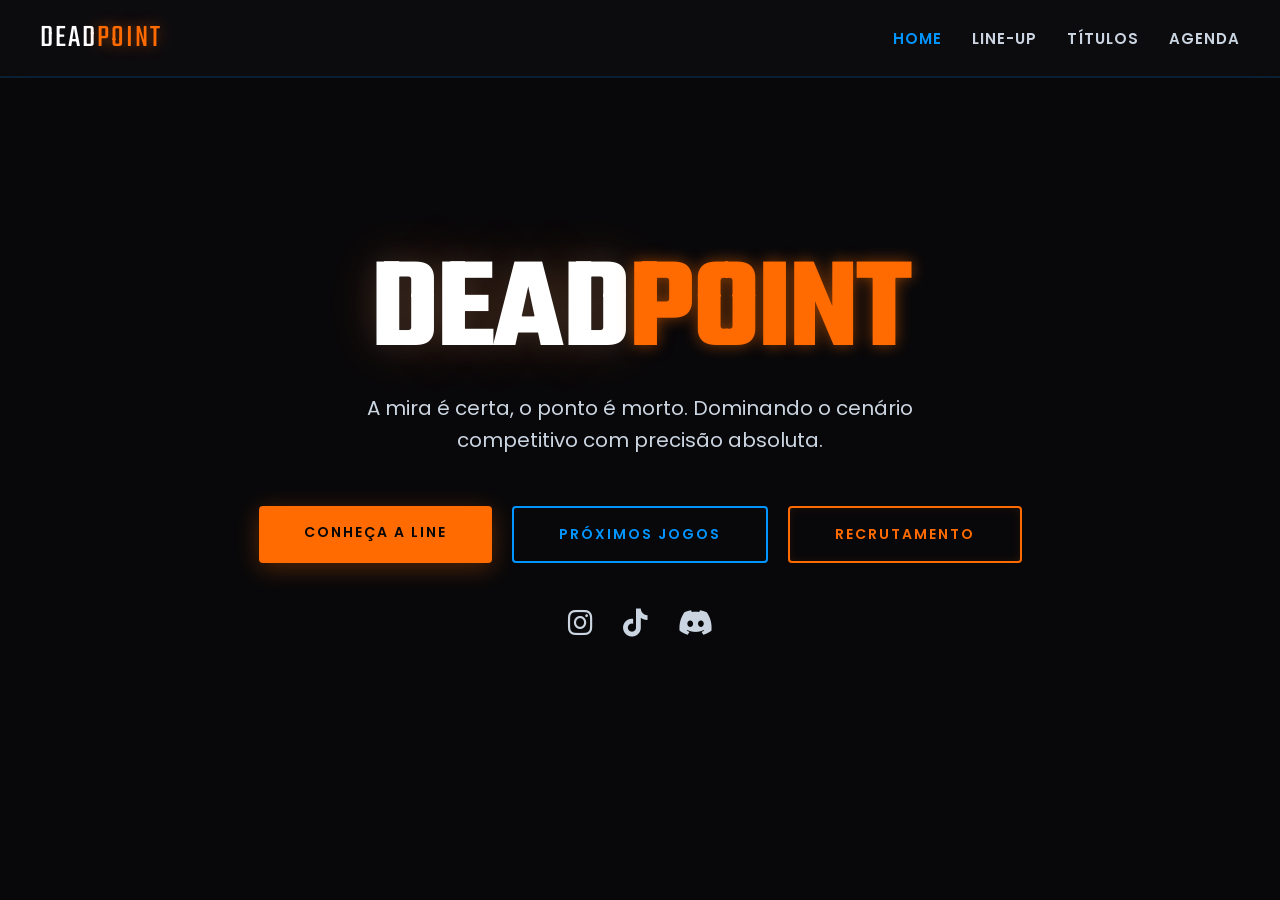
==== index.html @ f2062ecc "primeiro commit" ====
<!DOCTYPE html>
<html lang="pt-BR">
<head>
    <meta charset="UTF-8">
    <meta name="viewport" content="width=device-width, initial-scale=1.0">
    <title>DEADPOINT | E-Sports Team</title>
    <link rel="stylesheet" href="style.css">
    <!-- Ícones gratuitos -->
    <link rel="stylesheet" href="https://cdnjs.cloudflare.com/ajax/libs/font-awesome/6.4.0/css/all.min.css">
</head>
<body>

    <!-- NAV BAR -->
    <header>
        <div class="navbar">
            <div class="logo">DEAD<span>POINT</span></div>
            <nav>
                <ul>
                    <li><a href="#" class="active">Home</a></li>
                    <li><a href="lineup.html">Line-up</a></li>
                    <li><a href="conquistas.html">Títulos</a></li>
                    <li><a href="agenda.html">Agenda</a></li>
                </ul>
            </nav>
        </div>
    </header>

    <!-- HERO SECTION -->
    <section class="hero">
        <!-- Camada de Vídeo/Imagem de Fundo -->
        <div class="hero-bg">
            <img src="https://images.unsplash.com/photo-1542751371-adc38448a05e?q=80&w=2070" alt="Deadpoint Combat">
        </div>
        
        <!-- Camada de Sobreposição (Overlay) -->
        <div class="hero-overlay"></div>

        <!-- Conteúdo Principal -->
        <div class="hero-content">
            <h1 class="animate-pop">DEAD<span>POINT</span></h1>
            <p class="animate-fade">A mira é certa, o ponto é morto. Dominando o cenário competitivo com precisão absoluta.</p>
            
            <!-- Botões de Ação (Apenas os originais) -->
            <div class="hero-btns animate-fade">
                <a href="lineup.html" class="btn-hero primary">Conheça a Line</a>
                <a href="agenda.html" class="btn-hero secondary">Próximos Jogos</a>
                <a href="recrutamento.html" class="btn-hero recruitment">Recrutamento</a>
            </div>

            <!-- Links de Redes Sociais (Instagram, TikTok e Discord juntos) -->
            <div class="hero-socials animate-fade">
                <a href="https://www.instagram.com/_dead_point_" target="_blank" aria-label="Instagram"><i class="fa-brands fa-instagram"></i></a>
                <a href="https://www.tiktok.com/@deadpointdp" target="_blank" aria-label="TikTok"><i class="fa-brands fa-tiktok"></i></a>
                <!-- Link do Discord no mesmo padrão visual -->
                <a href="https://discord.gg/6eqAbqm289" target="_blank" aria-label="Discord"><i class="fa-brands fa-discord"></i></a>
            </div>
        </div>
    </section>

</body>
</html>
---- style.css ----
/* ==========================================================================
   RESET BÁSICO, VARIÁVEIS E FONTES
   ========================================================================== */
@import url('https://fonts.googleapis.com/css2?family=Poppins:wght@400;600&family=Teko:wght@700&display=swap');

:root {
    /* Cores da Line */
    --preto-profundo: #08080a;
    --preto-bg: #0d0d11;
    --branco-puro: #ffffff;
    --cinza-texto: #cbd5e1;
    --azul-tech: #0095ff;
    --laranja-dead: #ff6b00;
    
    /* Fontes */
    --fonte-titulo: 'Teko', sans-serif;
    --fonte-corpo: 'Poppins', sans-serif;
}

* {
    margin: 0;
    padding: 0;
    box-sizing: border-box;
    scroll-behavior: smooth;
}

body {
    background-color: var(--preto-profundo);
    color: var(--branco-puro);
    font-family: var(--fonte-corpo);
    overflow-x: hidden;
}

span {
    color: var(--laranja-dead);
    text-shadow: 0 0 15px rgba(255, 107, 0, 0.5);
}

/* ==========================================================================
   NAVBAR (Desktop)
   ========================================================================== */
header {
    position: fixed;
    top: 0;
    left: 0;
    width: 100%;
    background-color: rgba(13, 13, 17, 0.85);
    backdrop-filter: blur(15px);
    -webkit-backdrop-filter: blur(15px); /* Suporte para Safari */
    z-index: 1000;
    border-bottom: 2px solid rgba(0, 149, 255, 0.15);
}

.navbar {
    max-width: 1400px;
    margin: 0 auto;
    padding: 15px 40px;
    display: flex;
    justify-content: space-between;
    align-items: center;
}

.logo {
    font-family: var(--fonte-titulo);
    font-size: 32px;
    text-transform: uppercase;
    letter-spacing: 2px;
    color: var(--branco-puro);
}

nav ul {
    display: flex;
    list-style: none;
    gap: 30px;
}

nav ul li a {
    color: var(--cinza-texto);
    text-decoration: none;
    font-weight: 600;
    font-size: 15px;
    text-transform: uppercase;
    letter-spacing: 1px;
    transition: 0.3s;
    position: relative;
}

/* Links mudam de cor no hover e quando ativos, sem linhas embaixo */
nav ul li a:hover, 
nav ul li a.active {
    color: var(--azul-tech);
}

/* ==========================================================================
   HERO SECTION (Desktop)
   ========================================================================== */
.hero {
    height: 100vh;
    width: 100%;
    display: flex;
    justify-content: center;
    align-items: center;
    position: relative;
    overflow: hidden;
}

/* Camada 1: Imagem/Vídeo de Fundo */
.hero-bg {
    position: absolute;
    top: 0; left: 0;
    width: 100%; height: 100%;
    z-index: 1;
}

.hero-bg img, .hero-bg video {
    width: 100%;
    height: 100%;
    object-fit: cover;
    opacity: 0.25;
    filter: grayscale(100%) contrast(120%);
}

/* Camada 2: Overlay Gradiente */
.hero-overlay {
    position: absolute;
    top: 0; left: 0;
    width: 100%; height: 100%;
    background: radial-gradient(circle at center, rgba(8,8,10,0.5) 0%, rgba(8,8,10,1) 90%);
    z-index: 2;
}

/* Camada 3: Conteúdo Central */
.hero-content {
    text-align: center;
    z-index: 3;
    max-width: 900px;
    padding: 0 20px;
}

.hero-content h1 {
    font-family: var(--fonte-titulo);
    font-size: 130px;
    line-height: 0.9;
    font-weight: 700;
    letter-spacing: -2px;
    margin-bottom: 20px;
    color: var(--branco-puro);
    text-transform: uppercase;
    text-shadow: 0 0 30px rgba(255, 255, 255, 0.1), 0 0 60px rgba(255, 107, 0, 0.2);
}

.hero-content p {
    font-size: 20px;
    color: var(--cinza-texto);
    max-width: 650px;
    margin: 0 auto 50px auto;
    line-height: 1.6;
    font-weight: 400;
}

/* ==========================================================================
   BOTÕES DA HERO
   ========================================================================== */
.hero-btns {
    display: flex;
    gap: 20px;
    justify-content: center;
    flex-wrap: wrap;
}

.btn-hero {
    display: inline-block;
    padding: 16px 45px;
    font-weight: 600;
    text-decoration: none;
    border-radius: 4px;
    text-transform: uppercase;
    letter-spacing: 2px;
    font-size: 14px;
    transition: 0.3s ease-out;
    position: relative;
    overflow: hidden;
}

/* Botão Primário (Laranja) */
.btn-hero.primary {
    background-color: var(--laranja-dead);
    color: var(--preto-profundo);
    box-shadow: 0 5px 25px rgba(255, 107, 0, 0.3);
}

.btn-hero.primary:hover {
    box-shadow: 0 8px 35px rgba(255, 107, 0, 0.6), 0 0 15px rgba(0, 149, 255, 0.3);
    transform: translateY(-4px);
}

/* Botão Secundário (Azul) */
.btn-hero.secondary {
    background-color: transparent;
    color: var(--azul-tech);
    border: 2px solid var(--azul-tech);
}

.btn-hero.secondary:hover {
    background-color: var(--azul-tech);
    color: var(--preto-profundo);
    box-shadow: 0 5px 25px rgba(0, 149, 255, 0.4);
    transform: translateY(-4px);
}

/* Botão de Recrutamento */
.btn-hero.recruitment {
    background-color: transparent;
    color: var(--laranja-dead);
    border: 2px solid var(--laranja-dead);
    box-shadow: inset 0 0 10px rgba(255, 107, 0, 0.1);
}

.btn-hero.recruitment:hover {
    background-color: var(--laranja-dead);
    color: var(--preto-profundo);
    box-shadow: 0 8px 30px rgba(255, 107, 0, 0.5);
    transform: translateY(-4px);
}

/* ==========================================================================
   REDES SOCIAIS
   ========================================================================== */
.hero-socials {
    margin-top: 40px;
    display: flex;
    justify-content: center;
    gap: 30px;
}

.hero-socials a {
    color: var(--cinza-texto);
    font-size: 28px;
    text-decoration: none;
    transition: 0.3s cubic-bezier(0.25, 0.8, 0.25, 1);
}

.hero-socials a:hover {
    color: var(--laranja-dead);
    transform: translateY(-5px) scale(1.1);
    filter: drop-shadow(0 0 10px rgba(255, 107, 0, 0.6));
}

/* ==========================================================================
   CLASSES DE ANIMAÇÃO
   ========================================================================== */
@keyframes popIn {
    0% { transform: scale(0.9); opacity: 0; }
    100% { transform: scale(1); opacity: 1; }
}

@keyframes fadeInUp {
    0% { transform: translateY(30px); opacity: 0; }
    100% { transform: translateY(0); opacity: 1; }
}

/* ==========================================================================
   MEDIA QUERY - AJUSTES PARA CELULAR E TABLETS
   ========================================================================== */
@media (max-width: 768px) {
    /* Navbar Mobile */
    .navbar {
        padding: 15px 20px;
        flex-direction: column;
        gap: 12px;
    }

    .logo {
        font-size: 28px;
        letter-spacing: 1px;
    }

    nav ul {
        gap: 20px;
    }

    nav ul li a {
        font-size: 13px;
        letter-spacing: 0.5px;
    }

    /* Hero Section Mobile */
    .hero {
        height: auto;
        min-height: 100vh;
        padding: 140px 0 60px 0; /* Espaço pro topo não cobrir conteúdo */
    }

    .hero-content h1 {
        font-size: 68px; /* Título adaptado para caber na tela do celular */
        letter-spacing: -1px;
        margin-bottom: 15px;
    }

    .hero-content p {
        font-size: 16px;
        margin-bottom: 35px;
        padding: 0 10px;
    }

    /* Botões Mobile (Empilhados e fáceis de clicar) */
    .hero-btns {
        flex-direction: column;
        width: 100%;
        max-width: 280px;
        margin: 0 auto;
        gap: 12px;
    }

    .btn-hero {
        width: 100%;
        padding: 14px 0;
        text-align: center;
        font-size: 13px;
        letter-spacing: 1px;
    }
    
    .btn-hero:hover {
        transform: translateY(-2px); /* Efeito suave no touch */
    }

    /* Redes Sociais Mobile */
    .hero-socials {
        margin-top: 35px;
        gap: 25px;
    }

    .hero-socials a {
        font-size: 24px;
    }
}
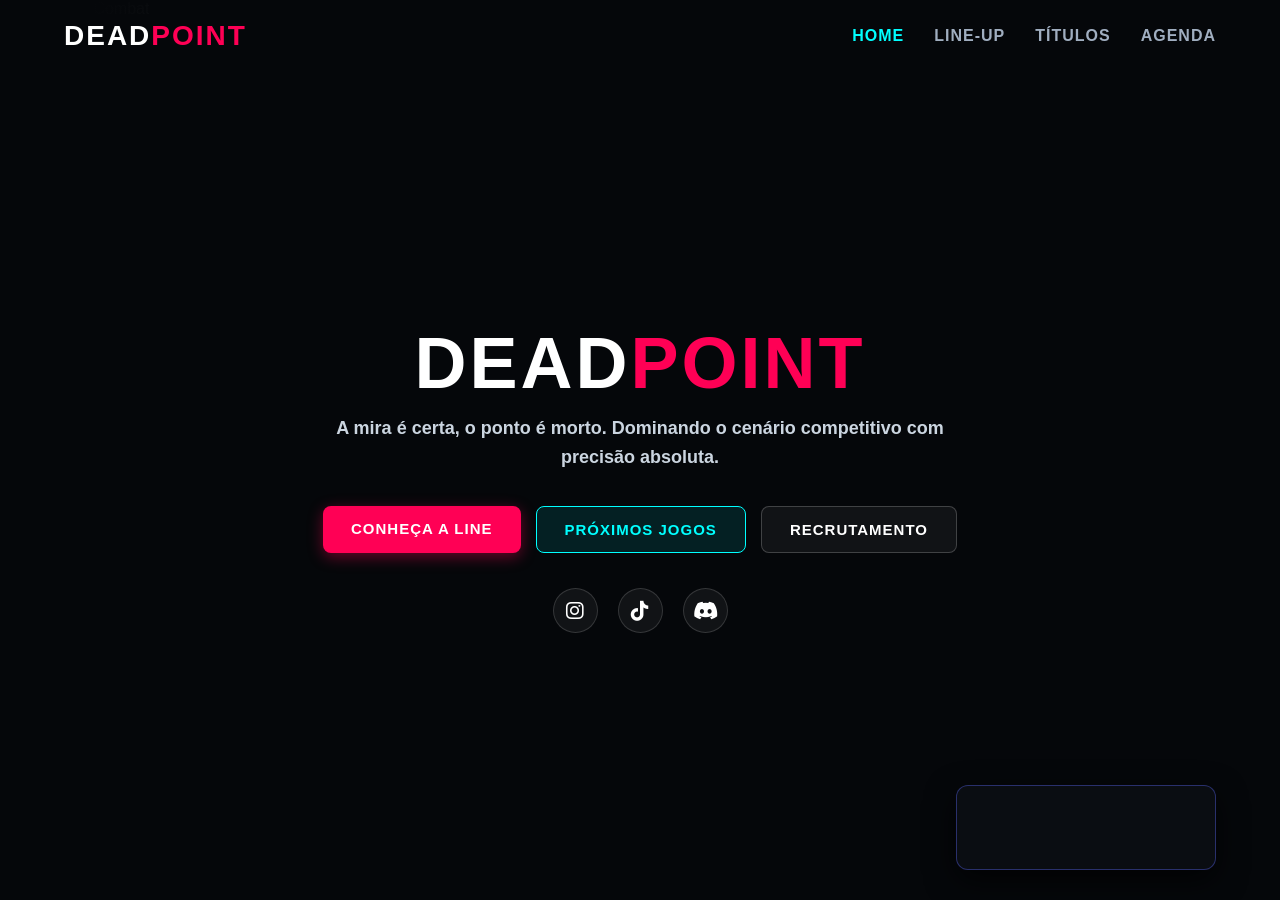
==== commit a51f9f49: "Atualizacao do Hall da Fama e melhorias na navbar" ====
--- a/index.html
+++ b/index.html
@@ -5,8 +5,8 @@
     <meta name="viewport" content="width=device-width, initial-scale=1.0">
     <title>DEADPOINT | E-Sports Team</title>
     <link rel="stylesheet" href="style.css">
-    <!-- Ícones gratuitos -->
-    <link rel="stylesheet" href="https://cdnjs.cloudflare.com/ajax/libs/font-awesome/6.4.0/css/all.min.css">
+    <!-- Ícones Font Awesome -->
+    <link rel="stylesheet" href="https://cdnjs.cloudflare.com/ajax/libs/font-awesome/6.5.1/css/all.min.css">
 </head>
 <body>
 
@@ -14,8 +14,14 @@
     <header>
         <div class="navbar">
             <div class="logo">DEAD<span>POINT</span></div>
+            
+            <!-- Menu Hambúrguer para Celular -->
+            <div class="menu-toggle" id="mobile-menu">
+                <i class="fa-solid fa-bars"></i>
+            </div>
+
             <nav>
-                <ul>
+                <ul class="nav-list">
                     <li><a href="#" class="active">Home</a></li>
                     <li><a href="lineup.html">Line-up</a></li>
                     <li><a href="conquistas.html">Títulos</a></li>
@@ -40,22 +46,44 @@
             <h1 class="animate-pop">DEAD<span>POINT</span></h1>
             <p class="animate-fade">A mira é certa, o ponto é morto. Dominando o cenário competitivo com precisão absoluta.</p>
             
-            <!-- Botões de Ação (Apenas os originais) -->
+            <!-- Botões de Ação -->
             <div class="hero-btns animate-fade">
                 <a href="lineup.html" class="btn-hero primary">Conheça a Line</a>
                 <a href="agenda.html" class="btn-hero secondary">Próximos Jogos</a>
                 <a href="recrutamento.html" class="btn-hero recruitment">Recrutamento</a>
             </div>
 
-            <!-- Links de Redes Sociais (Instagram, TikTok e Discord juntos) -->
+            <!-- Links de Redes Sociais -->
             <div class="hero-socials animate-fade">
                 <a href="https://www.instagram.com/_dead_point_" target="_blank" aria-label="Instagram"><i class="fa-brands fa-instagram"></i></a>
                 <a href="https://www.tiktok.com/@deadpointdp" target="_blank" aria-label="TikTok"><i class="fa-brands fa-tiktok"></i></a>
-                <!-- Link do Discord no mesmo padrão visual -->
                 <a href="https://discord.gg/6eqAbqm289" target="_blank" aria-label="Discord"><i class="fa-brands fa-discord"></i></a>
             </div>
         </div>
+
+        <!-- WIDGET DO DISCORD (Compacto - Apenas Cabeçalho Online) -->
+        <div class="discord-widget-card animate-fade">
+            <iframe src="https://discord.com/widget?id=1454568938385051805&theme=dark" 
+                    width="260" 
+                    height="85" 
+                    allowtransparency="true" 
+                    frameborder="0" 
+                    sandbox="allow-popups allow-popups-to-escape-sandbox allow-same-origin allow-scripts">
+            </iframe>
+        </div>
     </section>
 
+    <!-- SCRIPT PARA O MENU MOBILE -->
+    <script>
+        const mobileMenu = document.getElementById('mobile-menu');
+        const navList = document.querySelector('.nav-list');
+
+        mobileMenu.addEventListener('click', () => {
+            navList.classList.toggle('active');
+            const icon = mobileMenu.querySelector('i');
+            icon.classList.toggle('fa-bars');
+            icon.classList.toggle('fa-xmark');
+        });
+    </script>
 </body>
 </html>
--- a/style.css
+++ b/style.css
@@ -1,336 +1,314 @@
 /* ==========================================================================
-   RESET BÁSICO, VARIÁVEIS E FONTES
-   ========================================================================== */
-@import url('https://fonts.googleapis.com/css2?family=Poppins:wght@400;600&family=Teko:wght@700&display=swap');
-
-:root {
-    /* Cores da Line */
-    --preto-profundo: #08080a;
-    --preto-bg: #0d0d11;
-    --branco-puro: #ffffff;
-    --cinza-texto: #cbd5e1;
-    --azul-tech: #0095ff;
-    --laranja-dead: #ff6b00;
-    
-    /* Fontes */
-    --fonte-titulo: 'Teko', sans-serif;
-    --fonte-corpo: 'Poppins', sans-serif;
-}
-
+   DEADPOINT | E-SPORTS TEAM - GLOBAL & HERO STYLE (COMPLETO)
+   ========================================================================== */
+
+/* 1. RESET BASE */
 * {
     margin: 0;
     padding: 0;
     box-sizing: border-box;
-    scroll-behavior: smooth;
+    font-family: 'Rajdhani', 'Segoe UI', sans-serif !important;
 }
 
 body {
-    background-color: var(--preto-profundo);
-    color: var(--branco-puro);
-    font-family: var(--fonte-corpo);
+    background-color: #05070a;
+    color: #ffffff;
+    min-height: 100vh;
+    display: flex;
+    flex-direction: column;
     overflow-x: hidden;
-}
-
-span {
-    color: var(--laranja-dead);
-    text-shadow: 0 0 15px rgba(255, 107, 0, 0.5);
-}
-
-/* ==========================================================================
-   NAVBAR (Desktop)
+    position: relative;
+}
+
+/* Força compatibilidade dos Ícones Font Awesome */
+i, .fa-solid, .fa-regular, .fa-brands {
+    font-family: "Font Awesome 6 Free", "Font Awesome 6 Brands" !important;
+    font-style: normal;
+}
+
+/* ==========================================================================
+   2. NAVBAR & HEADER
    ========================================================================== */
 header {
-    position: fixed;
+    width: 100%;
+    padding: 20px 5%;
+    position: absolute;
     top: 0;
     left: 0;
-    width: 100%;
-    background-color: rgba(13, 13, 17, 0.85);
-    backdrop-filter: blur(15px);
-    -webkit-backdrop-filter: blur(15px); /* Suporte para Safari */
-    z-index: 1000;
-    border-bottom: 2px solid rgba(0, 149, 255, 0.15);
+    z-index: 10;
 }
 
 .navbar {
-    max-width: 1400px;
-    margin: 0 auto;
-    padding: 15px 40px;
     display: flex;
     justify-content: space-between;
     align-items: center;
+    max-width: 1200px;
+    margin: 0 auto;
 }
 
 .logo {
-    font-family: var(--fonte-titulo);
-    font-size: 32px;
-    text-transform: uppercase;
+    font-size: 28px;
+    font-weight: 900;
     letter-spacing: 2px;
-    color: var(--branco-puro);
-}
-
-nav ul {
+}
+
+.logo span {
+    color: #ff0055;
+}
+
+/* Menu de Navegação */
+nav ul, .nav-list {
     display: flex;
     list-style: none;
     gap: 30px;
 }
 
-nav ul li a {
-    color: var(--cinza-texto);
+nav a {
+    color: #a0aec0;
     text-decoration: none;
-    font-weight: 600;
-    font-size: 15px;
+    font-weight: 700;
+    font-size: 16px;
     text-transform: uppercase;
     letter-spacing: 1px;
-    transition: 0.3s;
+    transition: color 0.3s;
+}
+
+nav a:hover,
+nav a.active {
+    color: #00ffff;
+}
+
+/* Botão Hambúrguer (Escondido no Desktop) */
+.menu-toggle {
+    display: none;
+    font-size: 24px;
+    color: #ffffff;
+    cursor: pointer;
+}
+
+/* ==========================================================================
+   3. HERO SECTION
+   ========================================================================== */
+.hero {
     position: relative;
-}
-
-/* Links mudam de cor no hover e quando ativos, sem linhas embaixo */
-nav ul li a:hover, 
-nav ul li a.active {
-    color: var(--azul-tech);
-}
-
-/* ==========================================================================
-   HERO SECTION (Desktop)
-   ========================================================================== */
-.hero {
-    height: 100vh;
     width: 100%;
-    display: flex;
+    min-height: 100vh;
+    display: flex;
+    align-items: center;
     justify-content: center;
-    align-items: center;
-    position: relative;
-    overflow: hidden;
-}
-
-/* Camada 1: Imagem/Vídeo de Fundo */
+    padding: 100px 5% 40px;
+    z-index: 1;
+}
+
 .hero-bg {
     position: absolute;
-    top: 0; left: 0;
-    width: 100%; height: 100%;
-    z-index: 1;
-}
-
-.hero-bg img, .hero-bg video {
+    inset: 0;
+    z-index: 0;
+}
+
+.hero-bg img {
     width: 100%;
     height: 100%;
     object-fit: cover;
-    opacity: 0.25;
-    filter: grayscale(100%) contrast(120%);
-}
-
-/* Camada 2: Overlay Gradiente */
+    object-position: center;
+    filter: brightness(0.4) contrast(1.1);
+}
+
 .hero-overlay {
     position: absolute;
-    top: 0; left: 0;
-    width: 100%; height: 100%;
-    background: radial-gradient(circle at center, rgba(8,8,10,0.5) 0%, rgba(8,8,10,1) 90%);
-    z-index: 2;
-}
-
-/* Camada 3: Conteúdo Central */
+    inset: 0;
+    background: radial-gradient(circle at center, rgba(5, 7, 10, 0.3) 0%, #05070a 90%);
+    z-index: 1;
+}
+
 .hero-content {
+    position: relative;
+    z-index: 5;
+    max-width: 850px;
     text-align: center;
-    z-index: 3;
-    max-width: 900px;
-    padding: 0 20px;
+    display: flex;
+    flex-direction: column;
+    align-items: center;
 }
 
 .hero-content h1 {
-    font-family: var(--fonte-titulo);
-    font-size: 130px;
-    line-height: 0.9;
-    font-weight: 700;
-    letter-spacing: -2px;
-    margin-bottom: 20px;
-    color: var(--branco-puro);
+    font-size: 72px;
+    font-weight: 900;
+    letter-spacing: 3px;
+    color: #ffffff;
+    line-height: 1;
+    margin-bottom: 15px;
     text-transform: uppercase;
-    text-shadow: 0 0 30px rgba(255, 255, 255, 0.1), 0 0 60px rgba(255, 107, 0, 0.2);
+}
+
+.hero-content h1 span {
+    color: #ff0055;
 }
 
 .hero-content p {
+    font-size: 18px;
+    color: #cbd5e0;
+    max-width: 650px;
+    line-height: 1.6;
+    font-weight: 600;
+    margin-bottom: 35px;
+}
+
+/* ==========================================================================
+   4. BOTÕES DA HERO
+   ========================================================================== */
+.hero-btns {
+    display: flex;
+    gap: 15px;
+    flex-wrap: wrap;
+    justify-content: center;
+    margin-bottom: 35px;
+}
+
+.btn-hero {
+    padding: 14px 28px;
+    border-radius: 8px;
+    font-size: 15px;
+    font-weight: 800;
+    text-transform: uppercase;
+    letter-spacing: 1px;
+    text-decoration: none;
+    transition: all 0.3s ease;
+    cursor: pointer;
+}
+
+.btn-hero.primary {
+    background: #ff0055;
+    color: #ffffff;
+    box-shadow: 0 4px 15px rgba(255, 0, 85, 0.4);
+}
+
+.btn-hero.primary:hover {
+    background: #e0004c;
+    box-shadow: 0 6px 20px rgba(255, 0, 85, 0.7);
+    transform: translateY(-2px);
+}
+
+.btn-hero.secondary {
+    background: rgba(0, 255, 255, 0.1);
+    border: 1px solid #00ffff;
+    color: #00ffff;
+}
+
+.btn-hero.secondary:hover {
+    background: #00ffff;
+    color: #05070a;
+    box-shadow: 0 0 20px rgba(0, 255, 255, 0.6);
+    transform: translateY(-2px);
+}
+
+.btn-hero.recruitment {
+    background: rgba(255, 255, 255, 0.05);
+    border: 1px solid rgba(255, 255, 255, 0.2);
+    color: #ffffff;
+}
+
+.btn-hero.recruitment:hover {
+    background: rgba(255, 255, 255, 0.15);
+    border-color: #ffffff;
+    transform: translateY(-2px);
+}
+
+/* ==========================================================================
+   5. REDES SOCIAIS
+   ========================================================================== */
+.hero-socials {
+    display: flex;
+    gap: 20px;
+}
+
+.hero-socials a {
+    width: 45px;
+    height: 45px;
+    border-radius: 50%;
+    background: rgba(255, 255, 255, 0.05);
+    border: 1px solid rgba(255, 255, 255, 0.15);
+    display: flex;
+    align-items: center;
+    justify-content: center;
+    color: #ffffff;
+    text-decoration: none;
     font-size: 20px;
-    color: var(--cinza-texto);
-    max-width: 650px;
-    margin: 0 auto 50px auto;
-    line-height: 1.6;
-    font-weight: 400;
-}
-
-/* ==========================================================================
-   BOTÕES DA HERO
-   ========================================================================== */
-.hero-btns {
-    display: flex;
-    gap: 20px;
-    justify-content: center;
-    flex-wrap: wrap;
-}
-
-.btn-hero {
-    display: inline-block;
-    padding: 16px 45px;
-    font-weight: 600;
-    text-decoration: none;
-    border-radius: 4px;
-    text-transform: uppercase;
-    letter-spacing: 2px;
-    font-size: 14px;
-    transition: 0.3s ease-out;
-    position: relative;
+    transition: all 0.3s ease;
+}
+
+.hero-socials a:hover {
+    background: #00ffff;
+    color: #05070a;
+    border-color: #00ffff;
+    box-shadow: 0 0 15px rgba(0, 255, 255, 0.6);
+    transform: translateY(-3px);
+}
+
+/* ==========================================================================
+   6. WIDGET DO DISCORD (COMPACTO - APENAS CABEÇALHO ROXO)
+   ========================================================================== */
+.discord-widget-card {
+    position: absolute;
+    bottom: 30px;
+    right: 5%;
+    background: rgba(11, 14, 20, 0.95);
+    backdrop-filter: blur(12px);
+    border: 1px solid rgba(88, 101, 242, 0.4);
+    border-radius: 12px;
     overflow: hidden;
-}
-
-/* Botão Primário (Laranja) */
-.btn-hero.primary {
-    background-color: var(--laranja-dead);
-    color: var(--preto-profundo);
-    box-shadow: 0 5px 25px rgba(255, 107, 0, 0.3);
-}
-
-.btn-hero.primary:hover {
-    box-shadow: 0 8px 35px rgba(255, 107, 0, 0.6), 0 0 15px rgba(0, 149, 255, 0.3);
-    transform: translateY(-4px);
-}
-
-/* Botão Secundário (Azul) */
-.btn-hero.secondary {
-    background-color: transparent;
-    color: var(--azul-tech);
-    border: 2px solid var(--azul-tech);
-}
-
-.btn-hero.secondary:hover {
-    background-color: var(--azul-tech);
-    color: var(--preto-profundo);
-    box-shadow: 0 5px 25px rgba(0, 149, 255, 0.4);
-    transform: translateY(-4px);
-}
-
-/* Botão de Recrutamento */
-.btn-hero.recruitment {
-    background-color: transparent;
-    color: var(--laranja-dead);
-    border: 2px solid var(--laranja-dead);
-    box-shadow: inset 0 0 10px rgba(255, 107, 0, 0.1);
-}
-
-.btn-hero.recruitment:hover {
-    background-color: var(--laranja-dead);
-    color: var(--preto-profundo);
-    box-shadow: 0 8px 30px rgba(255, 107, 0, 0.5);
-    transform: translateY(-4px);
-}
-
-/* ==========================================================================
-   REDES SOCIAIS
-   ========================================================================== */
-.hero-socials {
-    margin-top: 40px;
-    display: flex;
-    justify-content: center;
-    gap: 30px;
-}
-
-.hero-socials a {
-    color: var(--cinza-texto);
-    font-size: 28px;
-    text-decoration: none;
-    transition: 0.3s cubic-bezier(0.25, 0.8, 0.25, 1);
-}
-
-.hero-socials a:hover {
-    color: var(--laranja-dead);
-    transform: translateY(-5px) scale(1.1);
-    filter: drop-shadow(0 0 10px rgba(255, 107, 0, 0.6));
-}
-
-/* ==========================================================================
-   CLASSES DE ANIMAÇÃO
-   ========================================================================== */
-@keyframes popIn {
-    0% { transform: scale(0.9); opacity: 0; }
-    100% { transform: scale(1); opacity: 1; }
-}
-
-@keyframes fadeInUp {
-    0% { transform: translateY(30px); opacity: 0; }
-    100% { transform: translateY(0); opacity: 1; }
-}
-
-/* ==========================================================================
-   MEDIA QUERY - AJUSTES PARA CELULAR E TABLETS
+    z-index: 10;
+    box-shadow: 0 10px 30px rgba(0, 0, 0, 0.7);
+    width: 260px;
+    height: 85px;
+}
+
+.discord-widget-card iframe {
+    display: block;
+    border: none;
+    background: transparent;
+    width: 100%;
+    height: 150px;
+    margin-top: 0px;
+    pointer-events: auto;
+}
+
+/* ==========================================================================
+   7. RESPONSIVIDADE
    ========================================================================== */
 @media (max-width: 768px) {
-    /* Navbar Mobile */
-    .navbar {
-        padding: 15px 20px;
+    .menu-toggle {
+        display: block;
+    }
+
+    .nav-list {
+        position: absolute;
+        top: 100%;
+        left: 0;
+        width: 100%;
+        background: rgba(5, 7, 10, 0.95);
+        backdrop-filter: blur(10px);
         flex-direction: column;
-        gap: 12px;
-    }
-
-    .logo {
-        font-size: 28px;
-        letter-spacing: 1px;
-    }
-
-    nav ul {
+        align-items: center;
+        padding: 20px 0;
         gap: 20px;
-    }
-
-    nav ul li a {
-        font-size: 13px;
-        letter-spacing: 0.5px;
-    }
-
-    /* Hero Section Mobile */
-    .hero {
-        height: auto;
-        min-height: 100vh;
-        padding: 140px 0 60px 0; /* Espaço pro topo não cobrir conteúdo */
+        border-bottom: 1px solid rgba(255, 255, 255, 0.1);
+        display: none; 
+    }
+
+    .nav-list.active {
+        display: flex; 
+    }
+
+    .discord-widget-card {
+        display: none; 
     }
 
     .hero-content h1 {
-        font-size: 68px; /* Título adaptado para caber na tela do celular */
-        letter-spacing: -1px;
-        margin-bottom: 15px;
+        font-size: 48px;
     }
 
     .hero-content p {
-        font-size: 16px;
-        margin-bottom: 35px;
-        padding: 0 10px;
-    }
-
-    /* Botões Mobile (Empilhados e fáceis de clicar) */
-    .hero-btns {
-        flex-direction: column;
-        width: 100%;
-        max-width: 280px;
-        margin: 0 auto;
-        gap: 12px;
-    }
-
-    .btn-hero {
-        width: 100%;
-        padding: 14px 0;
-        text-align: center;
-        font-size: 13px;
-        letter-spacing: 1px;
-    }
-    
-    .btn-hero:hover {
-        transform: translateY(-2px); /* Efeito suave no touch */
-    }
-
-    /* Redes Sociais Mobile */
-    .hero-socials {
-        margin-top: 35px;
-        gap: 25px;
-    }
-
-    .hero-socials a {
-        font-size: 24px;
+        font-size: 15px;
     }
 }
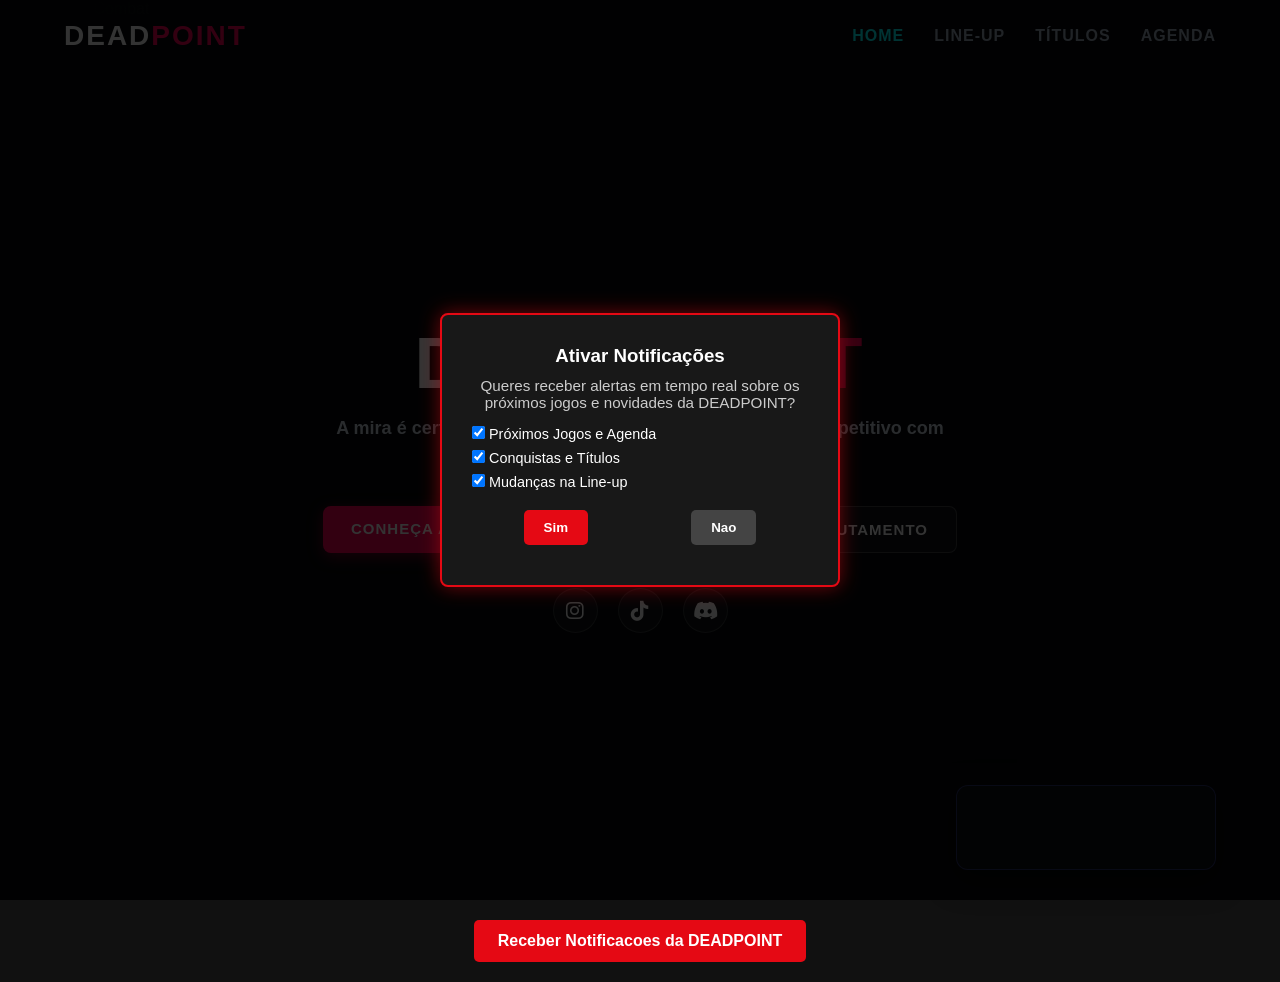
==== commit a231d852: "Atualiza chaves VAPID e logica de subscricao push" ====
--- a/index.html
+++ b/index.html
@@ -5,6 +5,7 @@
     <meta name="viewport" content="width=device-width, initial-scale=1.0">
     <title>DEADPOINT | E-Sports Team</title>
     <link rel="stylesheet" href="style.css">
+    <link rel="stylesheet" href="modal-buttons.css">
     <!-- Ícones Font Awesome -->
     <link rel="stylesheet" href="https://cdnjs.cloudflare.com/ajax/libs/font-awesome/6.5.1/css/all.min.css">
 </head>
@@ -15,7 +16,6 @@
         <div class="navbar">
             <div class="logo">DEAD<span>POINT</span></div>
             
-            <!-- Menu Hambúrguer para Celular -->
             <div class="menu-toggle" id="mobile-menu">
                 <i class="fa-solid fa-bars"></i>
             </div>
@@ -33,27 +33,21 @@
 
     <!-- HERO SECTION -->
     <section class="hero">
-        <!-- Camada de Vídeo/Imagem de Fundo -->
         <div class="hero-bg">
             <img src="https://images.unsplash.com/photo-1542751371-adc38448a05e?q=80&w=2070" alt="Deadpoint Combat">
         </div>
-        
-        <!-- Camada de Sobreposição (Overlay) -->
         <div class="hero-overlay"></div>
 
-        <!-- Conteúdo Principal -->
         <div class="hero-content">
             <h1 class="animate-pop">DEAD<span>POINT</span></h1>
             <p class="animate-fade">A mira é certa, o ponto é morto. Dominando o cenário competitivo com precisão absoluta.</p>
             
-            <!-- Botões de Ação -->
             <div class="hero-btns animate-fade">
                 <a href="lineup.html" class="btn-hero primary">Conheça a Line</a>
                 <a href="agenda.html" class="btn-hero secondary">Próximos Jogos</a>
                 <a href="recrutamento.html" class="btn-hero recruitment">Recrutamento</a>
             </div>
 
-            <!-- Links de Redes Sociais -->
             <div class="hero-socials animate-fade">
                 <a href="https://www.instagram.com/_dead_point_" target="_blank" aria-label="Instagram"><i class="fa-brands fa-instagram"></i></a>
                 <a href="https://www.tiktok.com/@deadpointdp" target="_blank" aria-label="TikTok"><i class="fa-brands fa-tiktok"></i></a>
@@ -61,7 +55,6 @@
             </div>
         </div>
 
-        <!-- WIDGET DO DISCORD (Compacto - Apenas Cabeçalho Online) -->
         <div class="discord-widget-card animate-fade">
             <iframe src="https://discord.com/widget?id=1454568938385051805&theme=dark" 
                     width="260" 
@@ -73,17 +66,162 @@
         </div>
     </section>
 
-    <!-- SCRIPT PARA O MENU MOBILE -->
+    <!-- BOTÃO MANUAL -->
+    <div style="text-align: center; padding: 20px; background: #111;">
+        <button onclick="abrirModalNotificacoes()" style="background: #e50914; color: white; border: none; padding: 12px 24px; font-weight: bold; cursor: pointer; border-radius: 5px; font-size: 1rem;">
+            Receber Notificacoes da DEADPOINT
+        </button>
+    </div>
+
+    <!-- HTML DO POP-UP CUSTOMIZADO -->
+    <div id="push-modal" style="display: none;">
+        <div class="modal-content">
+            <h3>Ativar Notificações</h3>
+            <p style="margin-top: 10px; font-size: 0.95rem; color: #ccc;">Queres receber alertas em tempo real sobre os próximos jogos e novidades da DEADPOINT?</p>
+            
+            <div style="text-align: left; margin: 15px 0; color: #fff; font-size: 0.9rem;">
+                <label style="display: block; margin-bottom: 8px; cursor: pointer;">
+                    <input type="checkbox" id="pref-jogos" checked> Próximos Jogos e Agenda
+                </label>
+                <label style="display: block; margin-bottom: 8px; cursor: pointer;">
+                    <input type="checkbox" id="pref-titulos" checked> Conquistas e Títulos
+                </label>
+                <label style="display: block; margin-bottom: 8px; cursor: pointer;">
+                    <input type="checkbox" id="pref-lineup" checked> Mudanças na Line-up
+                </label>
+            </div>
+
+            <div class="modal-buttons">
+                <button class="btn-accept" onclick="aceitarNotificacoes()">Sim</button>
+                <button class="btn-deny" onclick="fecharModalNotificacoes()">Nao</button>
+            </div>
+            <div id="push-message" style="margin-top: 10px;"></div>
+        </div>
+    </div>
+
+    <!-- SCRIPT DO MENU MOBILE E MODAL -->
     <script>
         const mobileMenu = document.getElementById('mobile-menu');
         const navList = document.querySelector('.nav-list');
-
         mobileMenu.addEventListener('click', () => {
             navList.classList.toggle('active');
             const icon = mobileMenu.querySelector('i');
             icon.classList.toggle('fa-bars');
             icon.classList.toggle('fa-xmark');
         });
+
+        window.addEventListener('DOMContentLoaded', () => {
+            if (!localStorage.getItem('deadpoint_notif_decided')) {
+                setTimeout(() => {
+                    abrirModalNotificacoes();
+                }, 1500);
+            }
+        });
+
+        function abrirModalNotificacoes() {
+            document.getElementById('push-modal').style.display = 'flex';
+            document.getElementById('push-message').innerText = '';
+        }
+
+        function fecharModalNotificacoes() {
+            document.getElementById('push-modal').style.display = 'none';
+        }
+    </script>
+
+    <!-- SCRIPT DE SUPABASE E PUSH NOTIFICATIONS -->
+    <script src="https://cdn.jsdelivr.net/npm/@supabase/supabase-js@2"></script>
+    <script>
+        const supabaseUrl = 'https://vqlntcqsgsgbgwejwsen.supabase.co';
+        const supabaseKey = 'sb_publishable_OKefDfosaW_yyjyLtLgMiA_3FyWl182';
+        
+        const supabaseClient = window.supabase.createClient(supabaseUrl, supabaseKey);
+
+        const publicVapidKey = 'BEvBQvXn_4rdJ6bGJzBGeNz7q2KFR26aB357DvBRTR85mSqTH78waH7eyW--1pa-cuZDAGQbAlX17aur_7wv5jc';
+
+        async function aceitarNotificacoes() {
+            const msgEl = document.getElementById('push-message');
+            msgEl.style.color = '#ffcc00';
+            msgEl.innerText = 'A verificar suporte...';
+
+            if (!('serviceWorker' in navigator) || !('PushManager' in window)) {
+                msgEl.style.color = '#ff4d4d';
+                msgEl.innerText = 'Erro: O seu navegador não suporta notificações.';
+                return;
+            }
+
+            try {
+                const preferences = {
+                    jogos: document.getElementById('pref-jogos').checked,
+                    titulos: document.getElementById('pref-titulos').checked,
+                    lineup: document.getElementById('pref-lineup').checked
+                };
+
+                msgEl.innerText = 'A registar Service Worker...';
+                const registration = await navigator.serviceWorker.register('/sw.js');
+                await navigator.serviceWorker.ready;
+                
+                msgEl.innerText = 'A pedir permissão...';
+                const permission = await Notification.requestPermission();
+                
+                if (permission !== 'granted') {
+                    msgEl.style.color = '#ff4d4d';
+                    msgEl.innerText = 'Permissão negada pelo utilizador.';
+                    setTimeout(() => { fecharModalNotificacoes(); }, 1500);
+                    return;
+                }
+
+                msgEl.innerText = 'A limpar subscrição antiga...';
+                const existingSubscription = await registration.pushManager.getSubscription();
+                if (existingSubscription) {
+                    await existingSubscription.unsubscribe();
+                }
+
+                msgEl.innerText = 'A subscrever os alertas...';
+                const subscription = await registration.pushManager.subscribe({
+                    userVisibleOnly: true,
+                    applicationServerKey: urlBase64ToUint8Array(publicVapidKey)
+                });
+
+                msgEl.innerText = 'A guardar na base de dados...';
+                const subJson = subscription.toJSON();
+
+                const { error } = await supabaseClient
+                    .from('push_subscriptions')
+                    .insert([{ 
+                        subscription: subJson,
+                        preferences: preferences
+                    }]);
+
+                if (error) {
+                    console.error('Erro Supabase detalhado:', error);
+                    msgEl.style.color = '#ff4d4d';
+                    msgEl.innerText = 'Erro DB: ' + (error.message || 'Falha ao salvar');
+                } else {
+                    msgEl.style.color = '#2ecc71';
+                    msgEl.innerText = 'Notificações ativadas com sucesso!';
+                    localStorage.setItem('deadpoint_notif_decided', 'true');
+                    setTimeout(() => {
+                        fecharModalNotificacoes();
+                    }, 2000);
+                }
+
+            } catch (err) {
+                console.error('Erro crítico:', err);
+                msgEl.style.color = '#ff4d4d';
+                msgEl.innerText = 'Erro: ' + (err.message || 'Falha ao configurar.');
+            }
+        }
+
+        function urlBase64ToUint8Array(base64String) {
+            const padding = '='.repeat((4 - base64String.length % 4) % 4);
+            const base64 = (base64String + padding).replace(/-/g, '+').replace(/_/g, '/');
+            const rawData = window.atob(base64);
+            const outputArray = new Uint8Array(rawData.length);
+            for (let i = 0; i < rawData.length; ++i) {
+                outputArray[i] = rawData.charCodeAt(i);
+            }
+            return outputArray;
+        }
     </script>
 </body>
 </html>
--- a/style.css
+++ b/style.css
@@ -1,314 +1,742 @@
 /* ==========================================================================
+
    DEADPOINT | E-SPORTS TEAM - GLOBAL & HERO STYLE (COMPLETO)
+
    ========================================================================== */
 
+
+
 /* 1. RESET BASE */
+
 * {
+
     margin: 0;
+
     padding: 0;
+
     box-sizing: border-box;
+
     font-family: 'Rajdhani', 'Segoe UI', sans-serif !important;
-}
+
+}
+
+
 
 body {
+
     background-color: #05070a;
+
     color: #ffffff;
+
     min-height: 100vh;
-    display: flex;
+
+    display: flex;
+
     flex-direction: column;
+
     overflow-x: hidden;
+
     position: relative;
-}
+
+}
+
+
 
 /* Força compatibilidade dos Ícones Font Awesome */
+
 i, .fa-solid, .fa-regular, .fa-brands {
+
     font-family: "Font Awesome 6 Free", "Font Awesome 6 Brands" !important;
+
     font-style: normal;
-}
+
+}
+
+
 
 /* ==========================================================================
+
    2. NAVBAR & HEADER
+
    ========================================================================== */
+
 header {
+
     width: 100%;
+
     padding: 20px 5%;
+
     position: absolute;
+
     top: 0;
+
     left: 0;
+
     z-index: 10;
-}
+
+}
+
+
 
 .navbar {
-    display: flex;
+
+    display: flex;
+
     justify-content: space-between;
+
     align-items: center;
+
     max-width: 1200px;
+
     margin: 0 auto;
-}
+
+}
+
+
 
 .logo {
+
     font-size: 28px;
+
     font-weight: 900;
+
     letter-spacing: 2px;
-}
+
+}
+
+
 
 .logo span {
+
     color: #ff0055;
-}
+
+}
+
+
 
 /* Menu de Navegação */
+
 nav ul, .nav-list {
-    display: flex;
+
+    display: flex;
+
     list-style: none;
+
     gap: 30px;
-}
+
+}
+
+
 
 nav a {
+
     color: #a0aec0;
+
     text-decoration: none;
+
     font-weight: 700;
+
     font-size: 16px;
+
     text-transform: uppercase;
+
     letter-spacing: 1px;
+
     transition: color 0.3s;
-}
+
+}
+
+
 
 nav a:hover,
+
 nav a.active {
+
     color: #00ffff;
-}
+
+}
+
+
 
 /* Botão Hambúrguer (Escondido no Desktop) */
+
 .menu-toggle {
+
     display: none;
+
     font-size: 24px;
+
     color: #ffffff;
+
     cursor: pointer;
-}
+
+}
+
+
 
 /* ==========================================================================
+
    3. HERO SECTION
+
    ========================================================================== */
+
 .hero {
+
     position: relative;
+
     width: 100%;
+
     min-height: 100vh;
-    display: flex;
+
+    display: flex;
+
     align-items: center;
+
     justify-content: center;
+
     padding: 100px 5% 40px;
+
     z-index: 1;
-}
+
+}
+
+
 
 .hero-bg {
+
     position: absolute;
+
     inset: 0;
+
     z-index: 0;
-}
+
+}
+
+
 
 .hero-bg img {
+
     width: 100%;
+
     height: 100%;
+
     object-fit: cover;
+
     object-position: center;
+
     filter: brightness(0.4) contrast(1.1);
-}
+
+}
+
+
 
 .hero-overlay {
+
     position: absolute;
+
     inset: 0;
+
     background: radial-gradient(circle at center, rgba(5, 7, 10, 0.3) 0%, #05070a 90%);
+
     z-index: 1;
-}
+
+}
+
+
 
 .hero-content {
+
     position: relative;
+
     z-index: 5;
+
     max-width: 850px;
+
     text-align: center;
-    display: flex;
+
+    display: flex;
+
     flex-direction: column;
+
     align-items: center;
-}
+
+}
+
+
 
 .hero-content h1 {
+
     font-size: 72px;
+
     font-weight: 900;
+
     letter-spacing: 3px;
+
     color: #ffffff;
+
     line-height: 1;
+
     margin-bottom: 15px;
+
     text-transform: uppercase;
-}
+
+}
+
+
 
 .hero-content h1 span {
+
     color: #ff0055;
-}
+
+}
+
+
 
 .hero-content p {
+
     font-size: 18px;
+
     color: #cbd5e0;
+
     max-width: 650px;
+
     line-height: 1.6;
+
     font-weight: 600;
+
     margin-bottom: 35px;
-}
+
+}
+
+
 
 /* ==========================================================================
+
    4. BOTÕES DA HERO
+
    ========================================================================== */
+
 .hero-btns {
-    display: flex;
+
+    display: flex;
+
     gap: 15px;
+
     flex-wrap: wrap;
+
     justify-content: center;
+
     margin-bottom: 35px;
-}
+
+}
+
+
 
 .btn-hero {
+
     padding: 14px 28px;
+
     border-radius: 8px;
+
     font-size: 15px;
+
     font-weight: 800;
+
     text-transform: uppercase;
+
     letter-spacing: 1px;
+
     text-decoration: none;
+
     transition: all 0.3s ease;
+
     cursor: pointer;
-}
+
+}
+
+
 
 .btn-hero.primary {
+
     background: #ff0055;
+
     color: #ffffff;
+
     box-shadow: 0 4px 15px rgba(255, 0, 85, 0.4);
-}
+
+}
+
+
 
 .btn-hero.primary:hover {
+
     background: #e0004c;
+
     box-shadow: 0 6px 20px rgba(255, 0, 85, 0.7);
+
     transform: translateY(-2px);
-}
+
+}
+
+
 
 .btn-hero.secondary {
+
     background: rgba(0, 255, 255, 0.1);
+
     border: 1px solid #00ffff;
+
     color: #00ffff;
-}
+
+}
+
+
 
 .btn-hero.secondary:hover {
+
     background: #00ffff;
+
     color: #05070a;
+
     box-shadow: 0 0 20px rgba(0, 255, 255, 0.6);
+
     transform: translateY(-2px);
-}
+
+}
+
+
 
 .btn-hero.recruitment {
+
     background: rgba(255, 255, 255, 0.05);
+
     border: 1px solid rgba(255, 255, 255, 0.2);
+
     color: #ffffff;
-}
+
+}
+
+
 
 .btn-hero.recruitment:hover {
+
     background: rgba(255, 255, 255, 0.15);
+
     border-color: #ffffff;
+
     transform: translateY(-2px);
-}
+
+}
+
+
 
 /* ==========================================================================
+
    5. REDES SOCIAIS
+
    ========================================================================== */
+
 .hero-socials {
-    display: flex;
+
+    display: flex;
+
     gap: 20px;
-}
+
+}
+
+
 
 .hero-socials a {
+
     width: 45px;
+
     height: 45px;
+
     border-radius: 50%;
+
     background: rgba(255, 255, 255, 0.05);
+
     border: 1px solid rgba(255, 255, 255, 0.15);
-    display: flex;
+
+    display: flex;
+
     align-items: center;
+
     justify-content: center;
+
     color: #ffffff;
+
     text-decoration: none;
+
     font-size: 20px;
+
     transition: all 0.3s ease;
-}
+
+}
+
+
 
 .hero-socials a:hover {
+
     background: #00ffff;
+
     color: #05070a;
+
     border-color: #00ffff;
+
     box-shadow: 0 0 15px rgba(0, 255, 255, 0.6);
+
     transform: translateY(-3px);
-}
+
+}
+
+
 
 /* ==========================================================================
+
    6. WIDGET DO DISCORD (COMPACTO - APENAS CABEÇALHO ROXO)
+
    ========================================================================== */
+
 .discord-widget-card {
+
     position: absolute;
+
     bottom: 30px;
+
     right: 5%;
+
     background: rgba(11, 14, 20, 0.95);
+
     backdrop-filter: blur(12px);
+
     border: 1px solid rgba(88, 101, 242, 0.4);
+
     border-radius: 12px;
+
     overflow: hidden;
+
     z-index: 10;
+
     box-shadow: 0 10px 30px rgba(0, 0, 0, 0.7);
+
     width: 260px;
+
     height: 85px;
-}
+
+}
+
+
 
 .discord-widget-card iframe {
+
     display: block;
+
     border: none;
+
     background: transparent;
+
     width: 100%;
+
     height: 150px;
+
     margin-top: 0px;
+
     pointer-events: auto;
-}
+
+}
+
+
 
 /* ==========================================================================
+
    7. RESPONSIVIDADE
+
    ========================================================================== */
+
 @media (max-width: 768px) {
+
     .menu-toggle {
+
         display: block;
+
     }
 
+
+
     .nav-list {
+
         position: absolute;
+
         top: 100%;
+
         left: 0;
+
         width: 100%;
+
         background: rgba(5, 7, 10, 0.95);
+
         backdrop-filter: blur(10px);
+
         flex-direction: column;
+
         align-items: center;
+
         padding: 20px 0;
+
         gap: 20px;
+
         border-bottom: 1px solid rgba(255, 255, 255, 0.1);
-        display: none; 
+
+        display: none;
+
     }
 
+
+
     .nav-list.active {
-        display: flex; 
+
+        display: flex;
+
     }
 
+
+
     .discord-widget-card {
-        display: none; 
+
+        display: none;
+
     }
 
+
+
     .hero-content h1 {
+
         font-size: 48px;
+
     }
 
+
+
     .hero-content p {
+
         font-size: 15px;
+
     }
-}+
+}
+
+/* Estilos do Pop-up de Notificações */
+
+#push-modal {
+
+    display: none;
+
+    position: fixed;
+
+    top: 0;
+
+    left: 0;
+
+    width: 100%;
+
+    height: 100%;
+
+    background: rgba(0, 0, 0, 0.8);
+
+    z-index: 9999;
+
+    justify-content: center;
+
+    align-items: center;
+
+}
+
+
+
+.modal-content {
+
+    background: #181818;
+
+    border: 2px solid #e50914;
+
+    padding: 30px;
+
+    border-radius: 8px;
+
+    text-align: center;
+
+    max-width: 400px;
+
+    width: 90%;
+
+    color: white;
+
+    box-shadow: 0 0 20px rgba(229, 9, 20, 0.5);
+
+}
+
+
+
+.modal-buttons {
+
+    margin-top: 20px;
+
+    display: flex;
+
+    justify-content: space-around;
+
+}
+
+
+
+.btn-accept {
+
+    background: #e50914;
+
+    color: white;
+
+    border: none;
+
+    padding: 10px 20px;
+
+    font-weight: bold;
+
+    cursor: pointer;
+
+    border-radius: 5px;
+
+}
+
+
+
+.btn-deny {
+
+    background: #444;
+
+    color: white;
+
+    border: none;
+
+    padding: 10px 20px;
+
+    font-weight: bold;
+
+    cursor: pointer;
+
+    border-radius: 5px;
+
+}
+
+
+
+#push-message {
+
+    margin-top: 15px;
+
+    font-size: 0.9rem;
+
+    font-weight: bold;
+
+} 
+
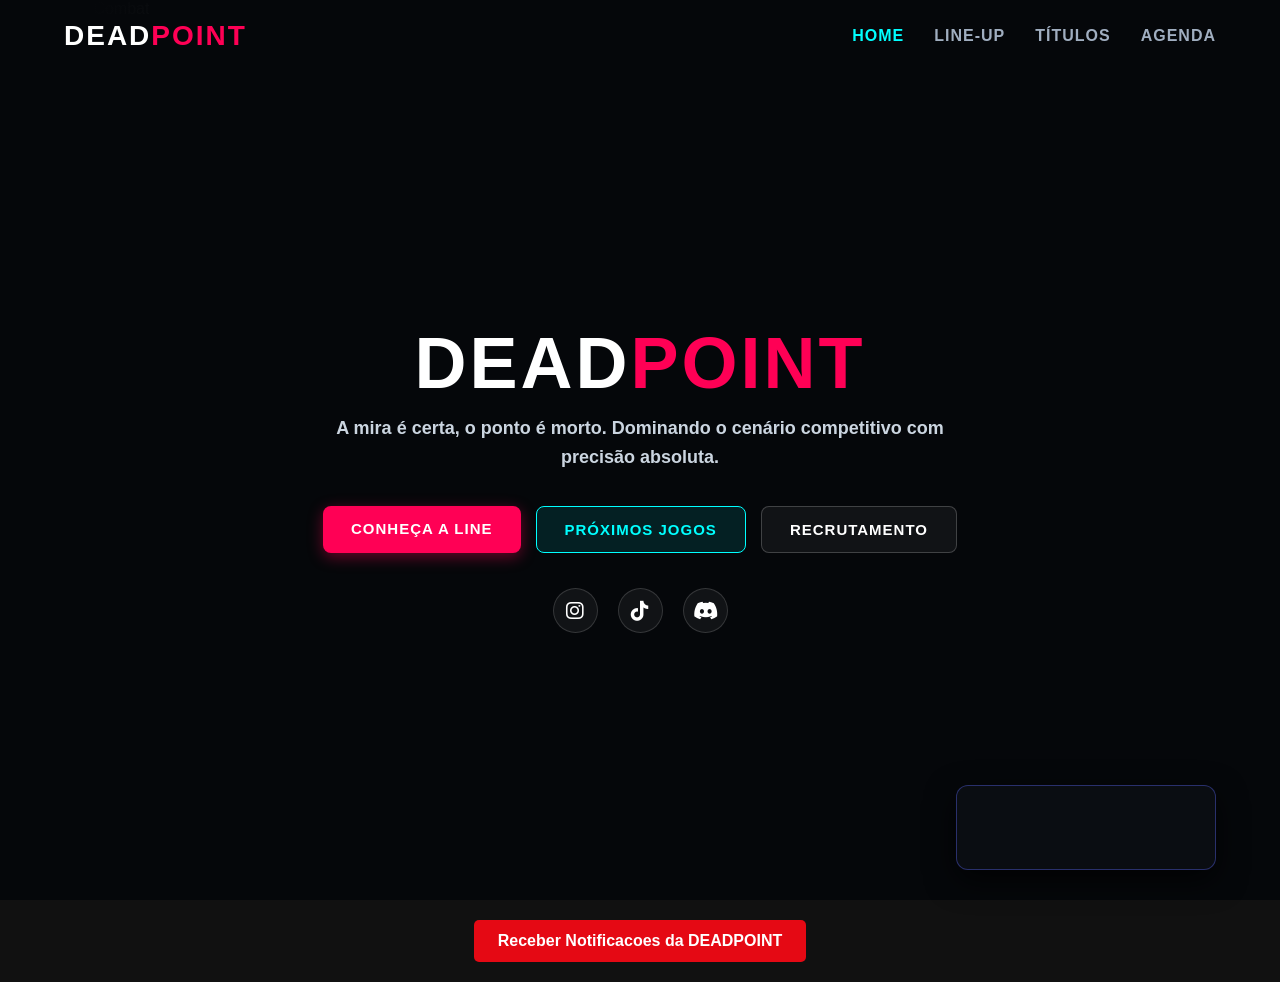
==== commit a5d6bc0f: "Adicionado manifest.json e logo.png" ====
--- a/index.html
+++ b/index.html
@@ -4,6 +4,7 @@
     <meta charset="UTF-8">
     <meta name="viewport" content="width=device-width, initial-scale=1.0">
     <title>DEADPOINT | E-Sports Team</title>
+    <link rel="manifest" href="manifest.json">
     <link rel="stylesheet" href="style.css">
     <link rel="stylesheet" href="modal-buttons.css">
     <!-- Ícones Font Awesome -->
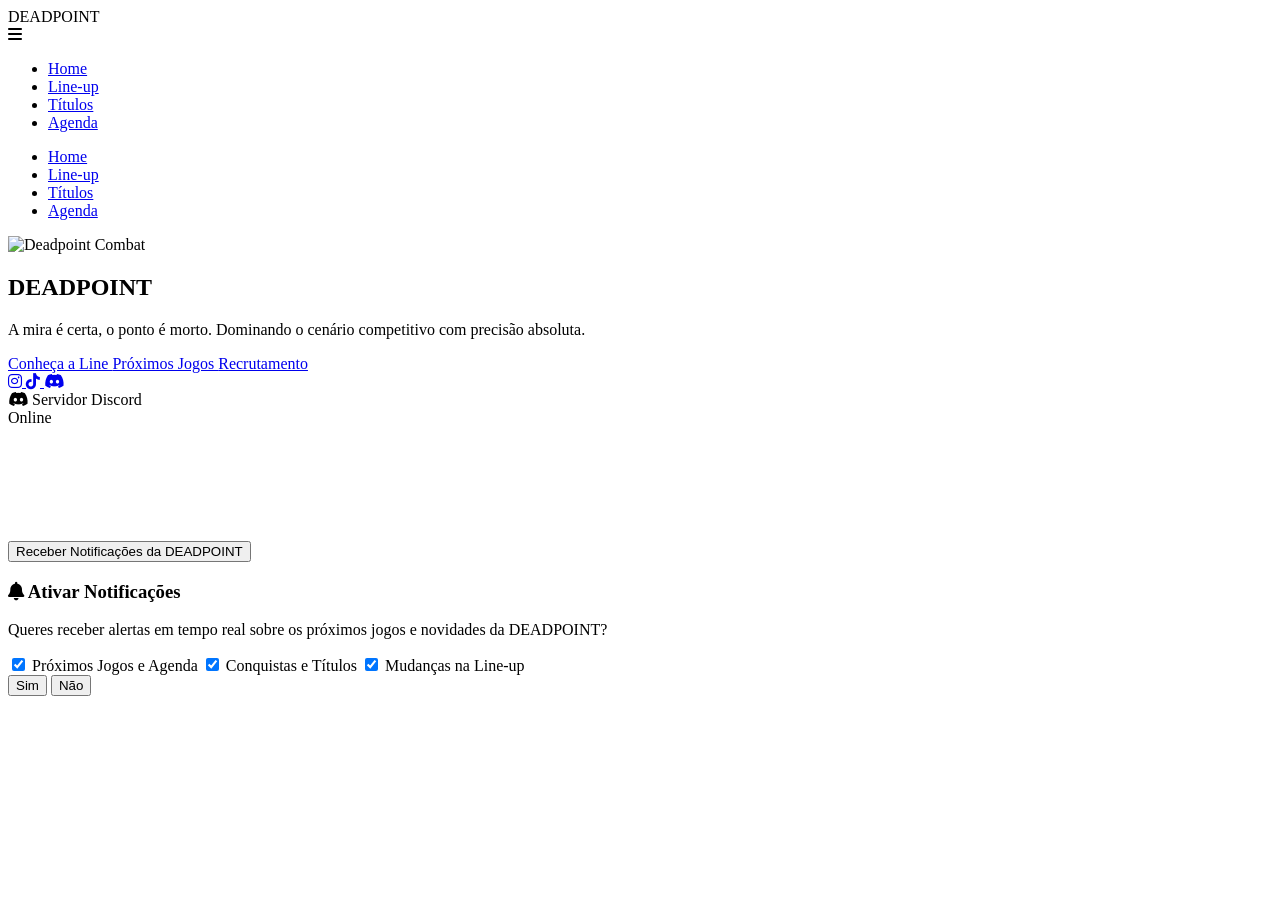
==== commit c3be356b: "Remake do design visual" ====
--- a/index.html
+++ b/index.html
@@ -5,107 +5,200 @@
     <meta name="viewport" content="width=device-width, initial-scale=1.0">
     <title>DEADPOINT | E-Sports Team</title>
     <link rel="manifest" href="manifest.json">
-    <link rel="stylesheet" href="style.css">
-    <link rel="stylesheet" href="modal-buttons.css">
+    
     <!-- Ícones Font Awesome -->
     <link rel="stylesheet" href="https://cdnjs.cloudflare.com/ajax/libs/font-awesome/6.5.1/css/all.min.css">
+    
+    <!-- Tailwind CSS CDN -->
+    <script src="https://cdn.tailwindcss.com"></script>
+    <script>
+      tailwind.config = {
+        theme: {
+          extend: {
+            colors: {
+              deadpoint: {
+                black: '#070a12',
+                blue: '#0d1527',
+                navy: '#0b1120',
+                orange: '#ff5500',
+                'orange-hover': '#e64d00'
+              }
+            }
+          }
+        }
+      }
+    </script>
 </head>
-<body>
+<body class="bg-deadpoint-black text-slate-100 font-sans antialiased min-h-screen flex flex-col justify-between">
 
     <!-- NAV BAR -->
-    <header>
-        <div class="navbar">
-            <div class="logo">DEAD<span>POINT</span></div>
-            
-            <div class="menu-toggle" id="mobile-menu">
+    <header class="sticky top-0 z-50 bg-deadpoint-navy/90 backdrop-blur-md border-b border-slate-800/80">
+        <div class="max-w-7xl mx-auto px-4 sm:px-6 lg:px-8 h-20 flex items-center justify-between">
+            
+            <!-- Logo -->
+            <div class="text-2xl sm:text-3xl font-black tracking-wider text-white">
+                DEAD<span class="text-deadpoint-orange">POINT</span>
+            </div>
+            
+            <!-- Botão Menu Mobile -->
+            <div class="md:hidden text-2xl text-slate-200 cursor-pointer p-2 hover:text-deadpoint-orange transition" id="mobile-menu">
                 <i class="fa-solid fa-bars"></i>
             </div>
 
-            <nav>
-                <ul class="nav-list">
-                    <li><a href="#" class="active">Home</a></li>
-                    <li><a href="lineup.html">Line-up</a></li>
-                    <li><a href="conquistas.html">Títulos</a></li>
-                    <li><a href="agenda.html">Agenda</a></li>
+            <!-- Links de Navegação -->
+            <nav class="hidden md:block">
+                <ul class="nav-list flex items-center gap-8 font-semibold text-sm uppercase tracking-wide">
+                    <li><a href="#" class="text-deadpoint-orange border-b-2 border-deadpoint-orange pb-1">Home</a></li>
+                    <li><a href="lineup.html" class="text-slate-300 hover:text-deadpoint-orange transition">Line-up</a></li>
+                    <li><a href="conquistas.html" class="text-slate-300 hover:text-deadpoint-orange transition">Títulos</a></li>
+                    <li><a href="agenda.html" class="text-slate-300 hover:text-deadpoint-orange transition">Agenda</a></li>
                 </ul>
             </nav>
         </div>
+
+        <!-- Menu Mobile Suspenso (Dropdown) -->
+        <div class="md:hidden hidden bg-deadpoint-blue border-b border-slate-800" id="mobile-nav-container">
+            <ul class="nav-list flex flex-col p-4 space-y-3 font-semibold text-sm uppercase">
+                <li><a href="#" class="text-deadpoint-orange block py-1">Home</a></li>
+                <li><a href="lineup.html" class="text-slate-300 hover:text-deadpoint-orange block py-1">Line-up</a></li>
+                <li><a href="conquistas.html" class="text-slate-300 hover:text-deadpoint-orange block py-1">Títulos</a></li>
+                <li><a href="agenda.html" class="text-slate-300 hover:text-deadpoint-orange block py-1">Agenda</a></li>
+            </ul>
+        </div>
     </header>
 
     <!-- HERO SECTION -->
-    <section class="hero">
-        <div class="hero-bg">
-            <img src="https://images.unsplash.com/photo-1542751371-adc38448a05e?q=80&w=2070" alt="Deadpoint Combat">
-        </div>
-        <div class="hero-overlay"></div>
-
-        <div class="hero-content">
-            <h1 class="animate-pop">DEAD<span>POINT</span></h1>
-            <p class="animate-fade">A mira é certa, o ponto é morto. Dominando o cenário competitivo com precisão absoluta.</p>
-            
-            <div class="hero-btns animate-fade">
-                <a href="lineup.html" class="btn-hero primary">Conheça a Line</a>
-                <a href="agenda.html" class="btn-hero secondary">Próximos Jogos</a>
-                <a href="recrutamento.html" class="btn-hero recruitment">Recrutamento</a>
-            </div>
-
-            <div class="hero-socials animate-fade">
-                <a href="https://www.instagram.com/_dead_point_" target="_blank" aria-label="Instagram"><i class="fa-brands fa-instagram"></i></a>
-                <a href="https://www.tiktok.com/@deadpointdp" target="_blank" aria-label="TikTok"><i class="fa-brands fa-tiktok"></i></a>
-                <a href="https://discord.gg/6eqAbqm289" target="_blank" aria-label="Discord"><i class="fa-brands fa-discord"></i></a>
-            </div>
-        </div>
-
-        <div class="discord-widget-card animate-fade">
-            <iframe src="https://discord.com/widget?id=1454568938385051805&theme=dark" 
-                    width="260" 
-                    height="85" 
-                    allowtransparency="true" 
-                    frameborder="0" 
-                    sandbox="allow-popups allow-popups-to-escape-sandbox allow-same-origin allow-scripts">
-            </iframe>
+    <section class="relative min-h-[calc(100vh-80px)] flex items-center justify-center overflow-hidden py-12 px-4">
+        
+        <!-- Background Imagem + Overlay -->
+        <div class="absolute inset-0 z-0">
+            <img src="https://images.unsplash.com/photo-1542751371-adc38448a05e?q=80&w=2070" alt="Deadpoint Combat" class="w-full h-full object-cover">
+            <div class="absolute inset-0 bg-gradient-to-t from-deadpoint-black via-deadpoint-black/80 to-deadpoint-black/40"></div>
+        </div>
+
+        <div class="relative z-10 max-w-4xl mx-auto text-center space-y-8">
+            <!-- Título Principal -->
+            <h1 class="text-5xl sm:text-7xl lg:text-8xl font-black tracking-tight text-white drop-shadow-2xl">
+                DEAD<span class="text-deadpoint-orange">POINT</span>
+            </h1>
+            
+            <p class="text-base sm:text-xl text-slate-300 max-w-2xl mx-auto font-medium leading-relaxed">
+                A mira é certa, o ponto é morto. Dominando o cenário competitivo com precisão absoluta.
+            </p>
+            
+            <!-- Botões de Ação -->
+            <div class="flex flex-wrap justify-center items-center gap-4 pt-2">
+                <a href="lineup.html" class="px-6 py-3.5 rounded-xl bg-deadpoint-orange hover:bg-deadpoint-orange-hover text-black font-extrabold uppercase text-sm tracking-wide transition transform hover:-translate-y-0.5 shadow-lg shadow-orange-500/20">
+                    Conheça a Line
+                </a>
+                <a href="agenda.html" class="px-6 py-3.5 rounded-xl bg-deadpoint-blue/80 hover:bg-deadpoint-blue border border-slate-700 hover:border-deadpoint-orange text-white font-bold uppercase text-sm tracking-wide transition transform hover:-translate-y-0.5">
+                    Próximos Jogos
+                </a>
+                <a href="recrutamento.html" class="px-6 py-3.5 rounded-xl bg-amber-500/10 hover:bg-amber-500/20 border border-amber-500/40 text-amber-400 font-bold uppercase text-sm tracking-wide transition transform hover:-translate-y-0.5">
+                    Recrutamento
+                </a>
+            </div>
+
+            <!-- Redes Sociais -->
+            <div class="flex items-center justify-center gap-6 pt-4 text-2xl">
+                <a href="https://www.instagram.com/_dead_point_" target="_blank" aria-label="Instagram" class="w-12 h-12 rounded-xl bg-slate-900/80 border border-slate-800 flex items-center justify-center text-slate-300 hover:text-deadpoint-orange hover:border-deadpoint-orange transition">
+                    <i class="fa-brands fa-instagram"></i>
+                </a>
+                <a href="https://www.tiktok.com/@deadpointdp" target="_blank" aria-label="TikTok" class="w-12 h-12 rounded-xl bg-slate-900/80 border border-slate-800 flex items-center justify-center text-slate-300 hover:text-deadpoint-orange hover:border-deadpoint-orange transition">
+                    <i class="fa-brands fa-tiktok"></i>
+                </a>
+                <a href="https://discord.gg/6eqAbqm289" target="_blank" aria-label="Discord" class="w-12 h-12 rounded-xl bg-slate-900/80 border border-slate-800 flex items-center justify-center text-slate-300 hover:text-deadpoint-orange hover:border-deadpoint-orange transition">
+                    <i class="fa-brands fa-discord"></i>
+                </a>
+            </div>
+
+            <!-- Widget Discord com Contador de Online -->
+            <div class="pt-6 flex justify-center">
+                <div class="p-3 bg-deadpoint-blue/90 backdrop-blur-md rounded-2xl border border-blue-900/50 shadow-2xl inline-block max-w-xs w-full">
+                    
+                    <!-- Cabeçalho com Status Online -->
+                    <div class="flex items-center justify-between pb-2 px-1 mb-2 border-b border-slate-800 text-xs">
+                        <div class="flex items-center gap-2">
+                            <i class="fa-brands fa-discord text-indigo-400 text-base"></i>
+                            <span class="font-bold text-slate-200">Servidor Discord</span>
+                        </div>
+                        <div class="flex items-center gap-1.5 bg-emerald-500/10 px-2 py-0.5 rounded-full border border-emerald-500/30">
+                            <span class="relative flex h-2 w-2">
+                                <span class="animate-ping absolute inline-flex h-full w-full rounded-full bg-emerald-400 opacity-75"></span>
+                                <span class="relative inline-flex rounded-full h-2 w-2 bg-emerald-500"></span>
+                            </span>
+                            <span class="text-emerald-400 font-semibold text-[11px]">Online</span>
+                        </div>
+                    </div>
+
+                    <!-- Iframe Oficial Ajustado -->
+                    <iframe src="https://discord.com/widget?id=1454568938385051805&theme=dark" 
+                            width="100%" 
+                            height="110" 
+                            allowtransparency="true" 
+                            frameborder="0" 
+                            sandbox="allow-popups allow-popups-to-escape-sandbox allow-same-origin allow-scripts"
+                            class="rounded-xl">
+                    </iframe>
+                </div>
+            </div>
         </div>
     </section>
 
-    <!-- BOTÃO MANUAL -->
-    <div style="text-align: center; padding: 20px; background: #111;">
-        <button onclick="abrirModalNotificacoes()" style="background: #e50914; color: white; border: none; padding: 12px 24px; font-weight: bold; cursor: pointer; border-radius: 5px; font-size: 1rem;">
-            Receber Notificacoes da DEADPOINT
+    <!-- BOTÃO MANUAL NOTIFICAÇÕES -->
+    <div class="bg-deadpoint-navy/60 border-t border-slate-800/80 py-6 text-center px-4">
+        <button onclick="abrirModalNotificacoes()" class="bg-deadpoint-orange hover:bg-deadpoint-orange-hover text-black font-extrabold px-6 py-3 rounded-xl text-sm sm:text-base uppercase tracking-wider transition active:scale-95 shadow-lg shadow-orange-500/20">
+            Receber Notificações da DEADPOINT
         </button>
     </div>
 
-    <!-- HTML DO POP-UP CUSTOMIZADO -->
-    <div id="push-modal" style="display: none;">
-        <div class="modal-content">
-            <h3>Ativar Notificações</h3>
-            <p style="margin-top: 10px; font-size: 0.95rem; color: #ccc;">Queres receber alertas em tempo real sobre os próximos jogos e novidades da DEADPOINT?</p>
-            
-            <div style="text-align: left; margin: 15px 0; color: #fff; font-size: 0.9rem;">
-                <label style="display: block; margin-bottom: 8px; cursor: pointer;">
-                    <input type="checkbox" id="pref-jogos" checked> Próximos Jogos e Agenda
+    <!-- MODAL DE NOTIFICAÇÕES CUSTOMIZADO -->
+    <div id="push-modal" class="fixed inset-0 z-50 bg-black/80 backdrop-blur-sm hidden items-center justify-center p-4">
+        <div class="bg-deadpoint-blue border border-slate-700/80 rounded-2xl p-6 sm:p-8 max-w-md w-full shadow-2xl relative space-y-5">
+            <h3 class="text-xl font-bold text-white tracking-tight flex items-center gap-2">
+                <i class="fa-solid fa-bell text-deadpoint-orange"></i> Ativar Notificações
+            </h3>
+            <p class="text-slate-300 text-sm leading-relaxed">
+                Queres receber alertas em tempo real sobre os próximos jogos e novidades da DEADPOINT?
+            </p>
+            
+            <!-- Preferências -->
+            <div class="space-y-3 bg-slate-900/60 p-4 rounded-xl border border-slate-800 text-sm text-slate-200">
+                <label class="flex items-center gap-3 cursor-pointer">
+                    <input type="checkbox" id="pref-jogos" checked class="w-4 h-4 rounded text-deadpoint-orange focus:ring-deadpoint-orange bg-slate-800 border-slate-700">
+                    <span>Próximos Jogos e Agenda</span>
                 </label>
-                <label style="display: block; margin-bottom: 8px; cursor: pointer;">
-                    <input type="checkbox" id="pref-titulos" checked> Conquistas e Títulos
+                <label class="flex items-center gap-3 cursor-pointer">
+                    <input type="checkbox" id="pref-titulos" checked class="w-4 h-4 rounded text-deadpoint-orange focus:ring-deadpoint-orange bg-slate-800 border-slate-700">
+                    <span>Conquistas e Títulos</span>
                 </label>
-                <label style="display: block; margin-bottom: 8px; cursor: pointer;">
-                    <input type="checkbox" id="pref-lineup" checked> Mudanças na Line-up
+                <label class="flex items-center gap-3 cursor-pointer">
+                    <input type="checkbox" id="pref-lineup" checked class="w-4 h-4 rounded text-deadpoint-orange focus:ring-deadpoint-orange bg-slate-800 border-slate-700">
+                    <span>Mudanças na Line-up</span>
                 </label>
             </div>
 
-            <div class="modal-buttons">
-                <button class="btn-accept" onclick="aceitarNotificacoes()">Sim</button>
-                <button class="btn-deny" onclick="fecharModalNotificacoes()">Nao</button>
-            </div>
-            <div id="push-message" style="margin-top: 10px;"></div>
+            <!-- Botões Modal -->
+            <div class="flex gap-3 pt-2">
+                <button onclick="aceitarNotificacoes()" class="flex-1 py-2.5 rounded-xl bg-deadpoint-orange hover:bg-deadpoint-orange-hover text-black font-extrabold text-sm transition">
+                    Sim
+                </button>
+                <button onclick="fecharModalNotificacoes()" class="flex-1 py-2.5 rounded-xl bg-slate-800 hover:bg-slate-700 text-slate-300 font-bold text-sm transition">
+                    Não
+                </button>
+            </div>
+
+            <div id="push-message" class="text-center text-xs font-semibold min-h-[1rem]"></div>
         </div>
     </div>
 
     <!-- SCRIPT DO MENU MOBILE E MODAL -->
     <script>
         const mobileMenu = document.getElementById('mobile-menu');
-        const navList = document.querySelector('.nav-list');
+        const navContainer = document.getElementById('mobile-nav-container');
+
         mobileMenu.addEventListener('click', () => {
-            navList.classList.toggle('active');
+            navContainer.classList.toggle('hidden');
             const icon = mobileMenu.querySelector('i');
             icon.classList.toggle('fa-bars');
             icon.classList.toggle('fa-xmark');
@@ -120,12 +213,16 @@
         });
 
         function abrirModalNotificacoes() {
-            document.getElementById('push-modal').style.display = 'flex';
+            const modal = document.getElementById('push-modal');
+            modal.classList.remove('hidden');
+            modal.classList.add('flex');
             document.getElementById('push-message').innerText = '';
         }
 
         function fecharModalNotificacoes() {
-            document.getElementById('push-modal').style.display = 'none';
+            const modal = document.getElementById('push-modal');
+            modal.classList.remove('flex');
+            modal.classList.add('hidden');
         }
     </script>
 
